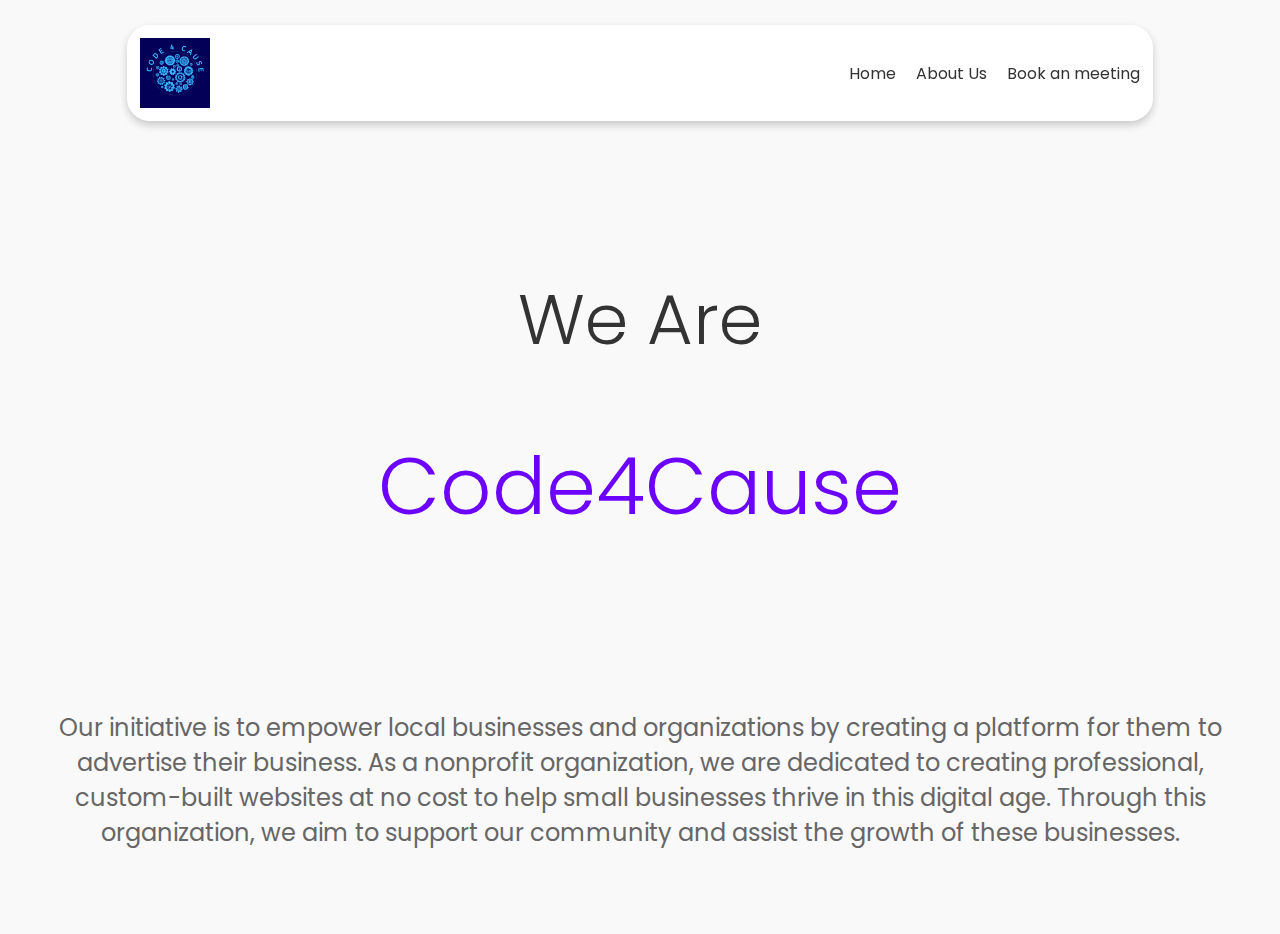
==== index.html @ 26cadeb3 "Add files via upload" ====
<!DOCTYPE html>
<html lang="en">
<head>
    <meta charset="UTF-8">
    <meta name="viewport" content="width=device-width, initial-scale=1.0">
    <title>Code4Cause</title>
    <link rel="stylesheet" href="styles.css">
    <link href="https://fonts.googleapis.com/css2?family=Roboto:wght@300;400;700&display=swap" rel="stylesheet">
    <link rel="preconnect" href="https://fonts.googleapis.com">
    <link rel="preconnect" href="https://fonts.gstatic.com" crossorigin>
    <link href="https://fonts.googleapis.com/css2?family=Poppins:ital,wght@0,100;0,200;0,300;0,400;0,500;0,600;0,700;0,800;0,900;1,100;1,200;1,300;1,400;1,500;1,600;1,700;1,800;1,900&display=swap" rel="stylesheet">
</head>
<body>
    <header class="header1">
        <img src="CODE4Cause.png" alt="" width="70" height="70">
        <nav>
            <ul>
                <li><a href="">Home</a></li>
                <li><a href="">About Us</a></li>
                <li><a href="">Book an meeting</a></li>  
            </ul>
        </nav>
    </header>
    <main>
        <div class="hero">
            <div class="padding-1"></div>
            <h1>We Are</h1>
            <h1 class="codecause">Code4Cause</h1>
            <div class="padding-2"></div>
            <p> Our initiative is to empower local businesses and organizations by creating a platform for them to advertise their business. As a nonprofit organization, we are dedicated to creating professional, custom-built websites at no cost to help small businesses thrive in this digital age. Through this organization, we aim to support our community and assist the growth of these businesses.
            </p>
        </div>
    </main>
</body>
</html>
---- styles.css ----
body {
    font-family: 'poppins';
    margin: 0;
    padding: 0;
    background-color: #f9f9f9;
}

header {
    display: flex;
    justify-content: space-between;
    align-items: center;
    padding: 20px 40px;
    background-color: #fff;
    box-shadow: 0 2px 4px rgba(0, 0, 0, 0.1);

}

nav ul {
    list-style: none;
    margin: 0;
    padding: 0;
    display: flex;
    gap: 20px;
}

nav ul li {
    display: inline;
}

nav ul li a {
    text-decoration: none;
    color: #333;
    font-weight: 400;
    transition: color 0.3s;
}

nav ul li a:hover {
    color: #007BFF;
}

main {
    padding: 60px 40px;
    text-align: center;
}

main h1 {
    font-size: 70px;
    font-weight: 300;
    margin-bottom: 20px;
    color: #333;
}

main p {
    font-size: 24px;
    font-weight: 400;
    color: #666;
}

.padding-2 {
    padding: 60px;
  }

.padding-1 {
    padding: 80px;
  }

.header1 {
    background-color: rgba(255, 255, 255, 0.904); 
    color: white; 
    padding: 13px; 
    box-shadow: 0 4px 8px rgba(0, 0, 0, 0.2); 
    text-align: center; 
    position: fixed; 
    top: 25px;
    left: 50%;
    width: 1000px;
    transform: translateX(-50%);    
    z-index: 1000; 
    border-top-left-radius: 23px;
    border-top-right-radius: 23px;
    border-bottom-left-radius: 23px;
    border-bottom-right-radius: 23px;
}

.codecause {
    color: rgba(106, 0, 255, 0.99);
    font-size: 80px;
}
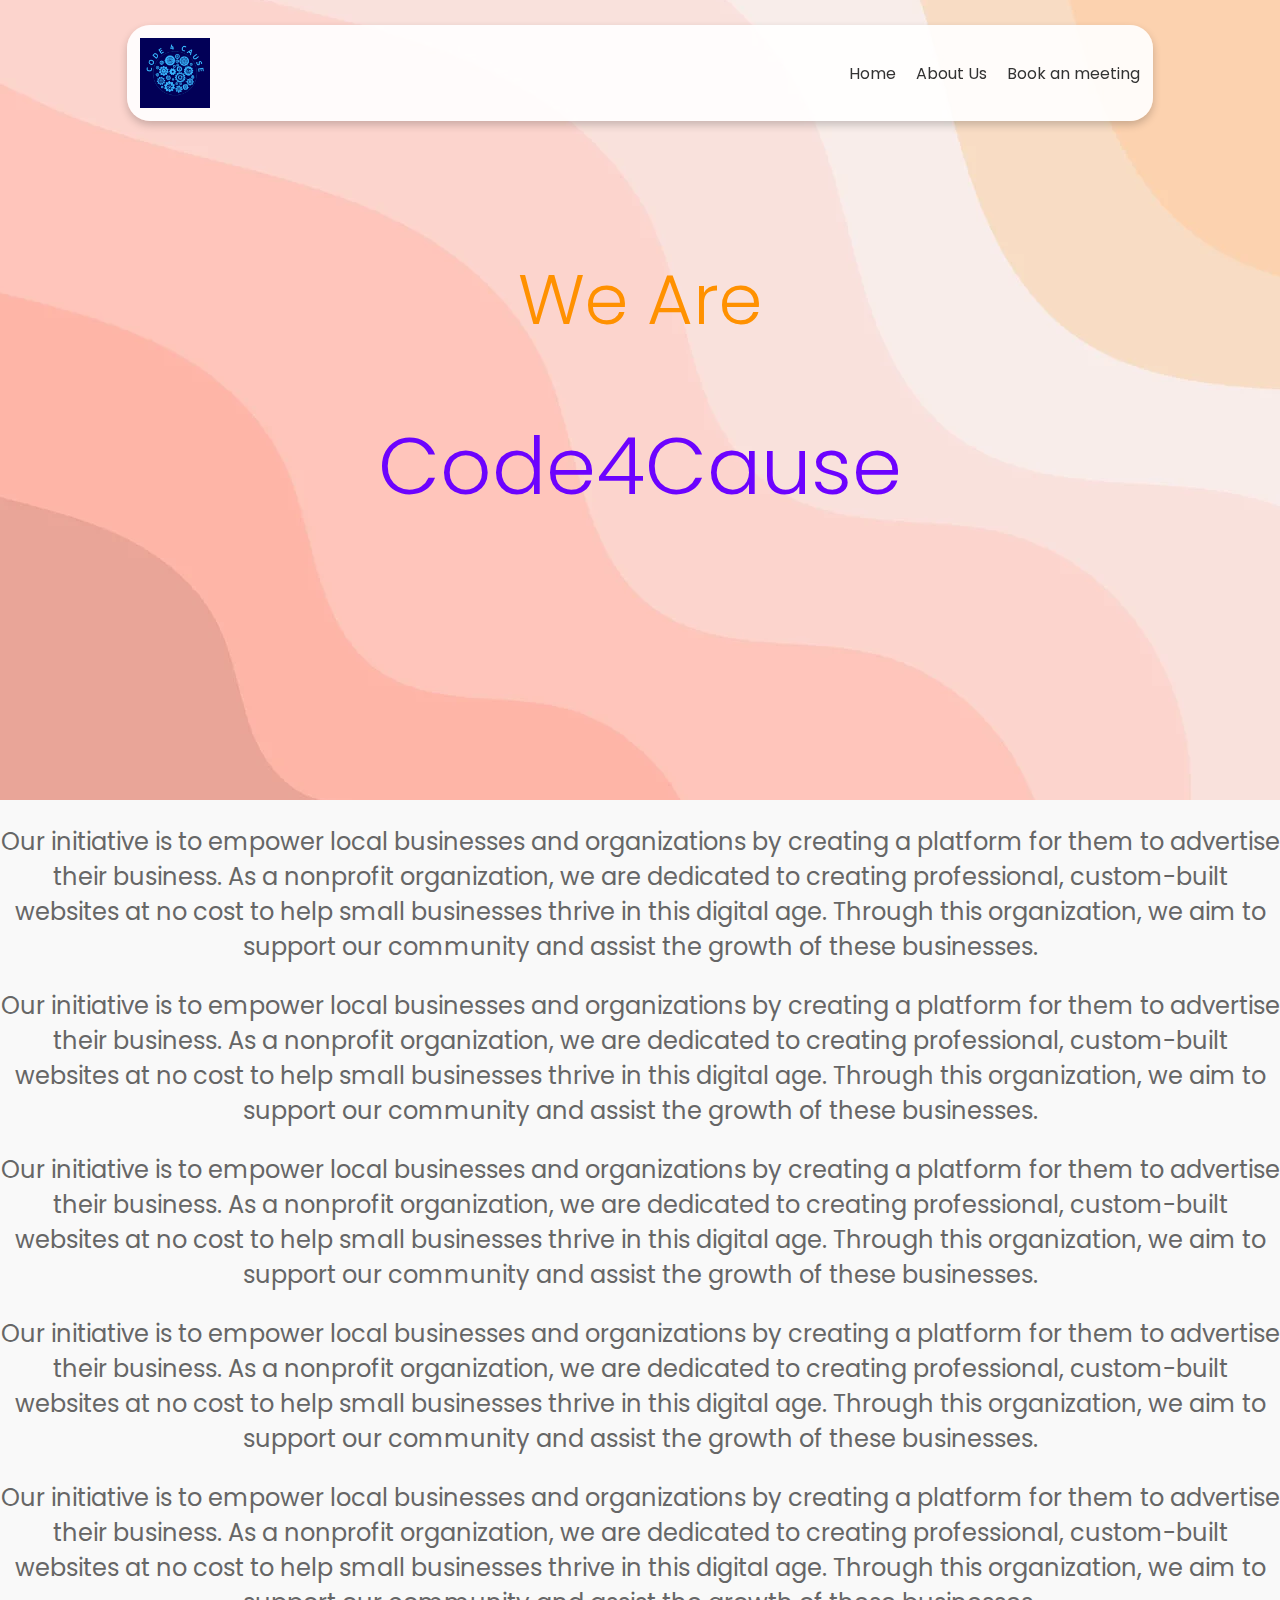
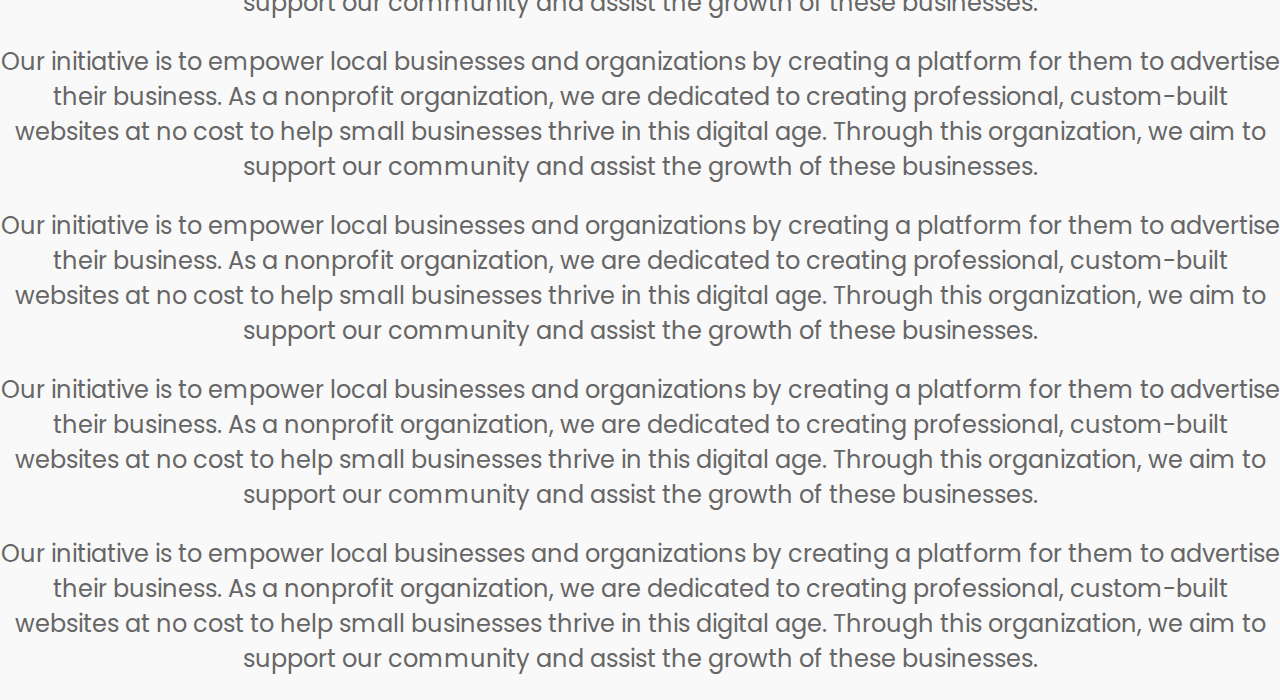
==== commit 09f23dc4: "Add files via upload" ====
--- a/index.html
+++ b/index.html
@@ -23,11 +23,21 @@
     </header>
     <main>
         <div class="hero">
-            <div class="padding-1"></div>
-            <h1>We Are</h1>
-            <h1 class="codecause">Code4Cause</h1>
-            <div class="padding-2"></div>
+            <div class="background-section">
+                <div class="padding-1"></div>
+                <h1>We Are</h1>
+                <h1 class="codecause">Code4Cause</h1>
+                <div class="padding-2"></div>
+            </div>
             <p> Our initiative is to empower local businesses and organizations by creating a platform for them to advertise their business. As a nonprofit organization, we are dedicated to creating professional, custom-built websites at no cost to help small businesses thrive in this digital age. Through this organization, we aim to support our community and assist the growth of these businesses.
+                <p> Our initiative is to empower local businesses and organizations by creating a platform for them to advertise their business. As a nonprofit organization, we are dedicated to creating professional, custom-built websites at no cost to help small businesses thrive in this digital age. Through this organization, we aim to support our community and assist the growth of these businesses.
+                    <p> Our initiative is to empower local businesses and organizations by creating a platform for them to advertise their business. As a nonprofit organization, we are dedicated to creating professional, custom-built websites at no cost to help small businesses thrive in this digital age. Through this organization, we aim to support our community and assist the growth of these businesses.
+                        <p> Our initiative is to empower local businesses and organizations by creating a platform for them to advertise their business. As a nonprofit organization, we are dedicated to creating professional, custom-built websites at no cost to help small businesses thrive in this digital age. Through this organization, we aim to support our community and assist the growth of these businesses.
+                            <p> Our initiative is to empower local businesses and organizations by creating a platform for them to advertise their business. As a nonprofit organization, we are dedicated to creating professional, custom-built websites at no cost to help small businesses thrive in this digital age. Through this organization, we aim to support our community and assist the growth of these businesses.
+                                <p> Our initiative is to empower local businesses and organizations by creating a platform for them to advertise their business. As a nonprofit organization, we are dedicated to creating professional, custom-built websites at no cost to help small businesses thrive in this digital age. Through this organization, we aim to support our community and assist the growth of these businesses.
+                                    <p> Our initiative is to empower local businesses and organizations by creating a platform for them to advertise their business. As a nonprofit organization, we are dedicated to creating professional, custom-built websites at no cost to help small businesses thrive in this digital age. Through this organization, we aim to support our community and assist the growth of these businesses.
+                                        <p> Our initiative is to empower local businesses and organizations by creating a platform for them to advertise their business. As a nonprofit organization, we are dedicated to creating professional, custom-built websites at no cost to help small businesses thrive in this digital age. Through this organization, we aim to support our community and assist the growth of these businesses.
+                                            <p> Our initiative is to empower local businesses and organizations by creating a platform for them to advertise their business. As a nonprofit organization, we are dedicated to creating professional, custom-built websites at no cost to help small businesses thrive in this digital age. Through this organization, we aim to support our community and assist the growth of these businesses.
             </p>
         </div>
     </main>
--- a/styles.css
+++ b/styles.css
@@ -39,7 +39,6 @@
 }
 
 main {
-    padding: 60px 40px;
     text-align: center;
 }
 
@@ -47,7 +46,7 @@
     font-size: 70px;
     font-weight: 300;
     margin-bottom: 20px;
-    color: #333;
+    color:rgb(255, 145, 0);
 }
 
 main p {
@@ -61,7 +60,7 @@
   }
 
 .padding-1 {
-    padding: 80px;
+    padding: 100px;
   }
 
 .header1 {
@@ -85,4 +84,15 @@
 .codecause {
     color: rgba(106, 0, 255, 0.99);
     font-size: 80px;
-}+}
+
+.background-section {
+    background-image: url('1600w-drvq3zaYl2E.png');
+    background-position: center;
+    height: 800px; /* Adjust height as needed */
+    position: relative;
+    z-index: 1; /* Ensure this is above other content */
+    top: 0px;
+    left: 0px;
+    right: 0px;
+}
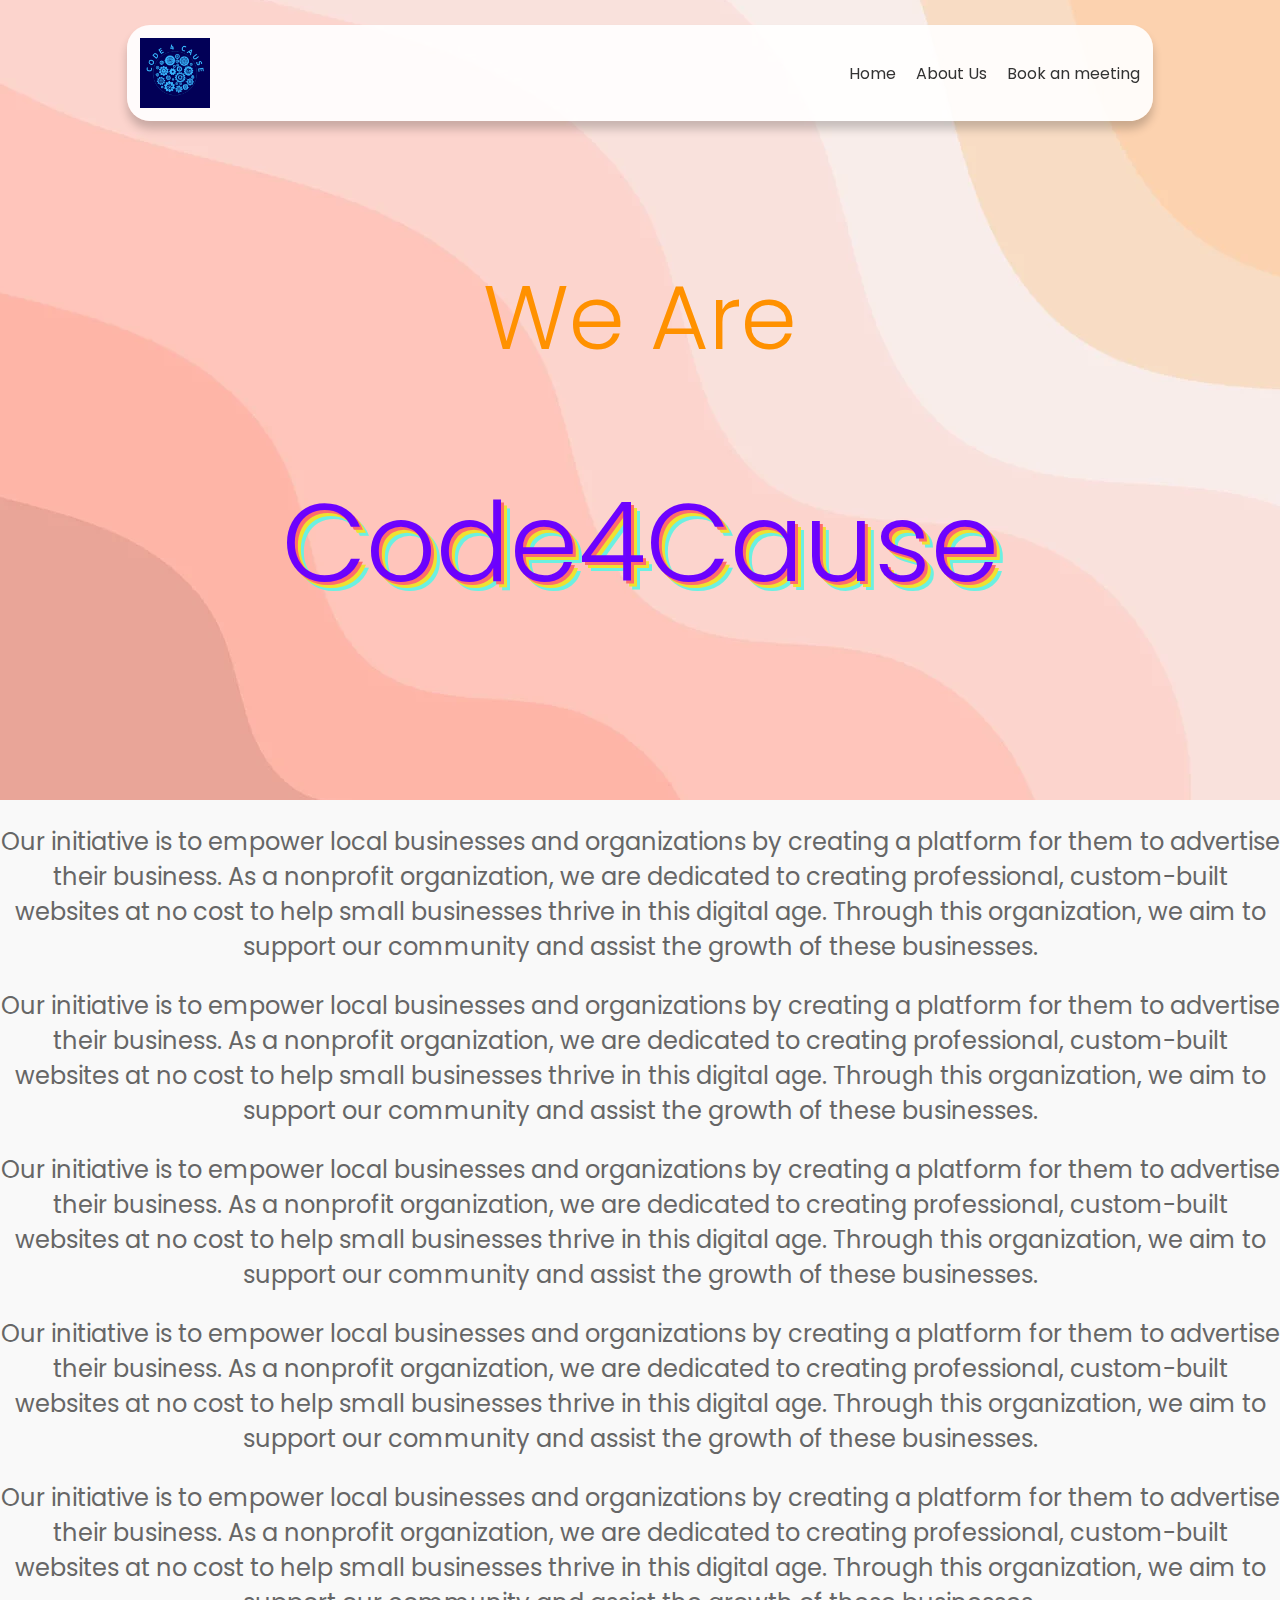
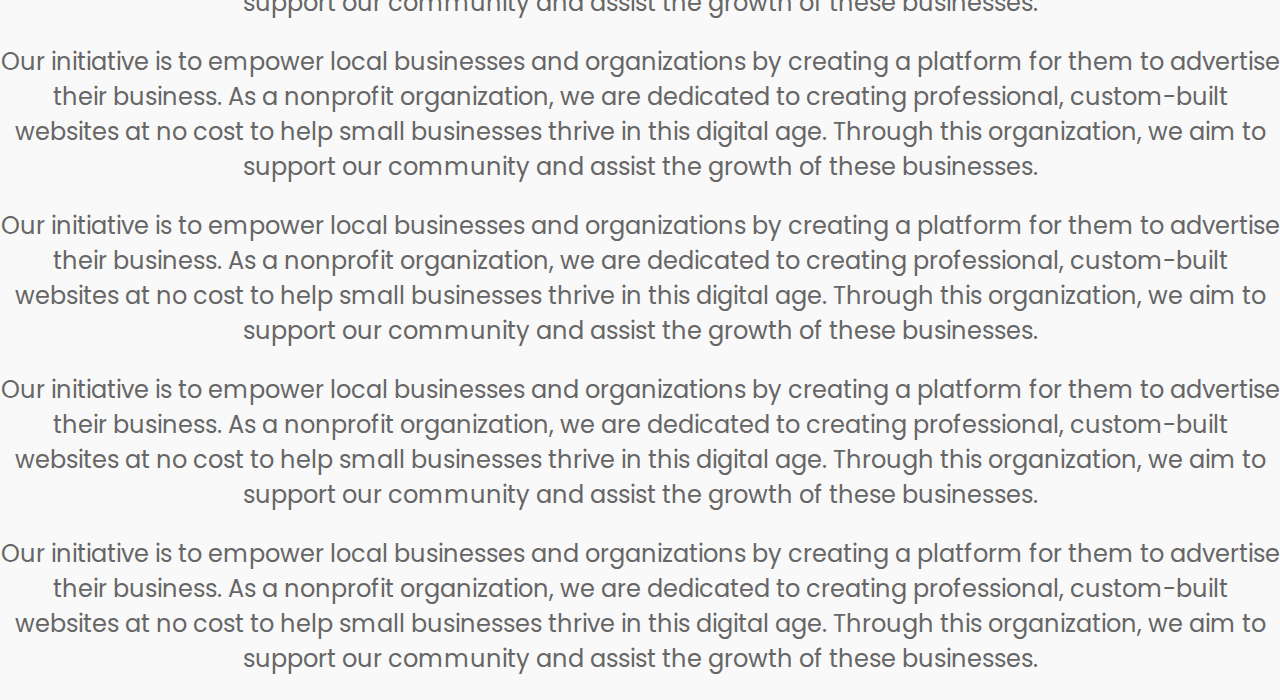
==== commit 4b8b4d5f: "Add files via upload" ====
--- a/index.html
+++ b/index.html
@@ -25,10 +25,11 @@
         <div class="hero">
             <div class="background-section">
                 <div class="padding-1"></div>
-                <h1>We Are</h1>
-                <h1 class="codecause">Code4Cause</h1>
+                    <h1>We Are</h1>
+                    <h1 class="codecause">Code4Cause</h1>
                 <div class="padding-2"></div>
             </div>
+            <div class="textbg">
             <p> Our initiative is to empower local businesses and organizations by creating a platform for them to advertise their business. As a nonprofit organization, we are dedicated to creating professional, custom-built websites at no cost to help small businesses thrive in this digital age. Through this organization, we aim to support our community and assist the growth of these businesses.
                 <p> Our initiative is to empower local businesses and organizations by creating a platform for them to advertise their business. As a nonprofit organization, we are dedicated to creating professional, custom-built websites at no cost to help small businesses thrive in this digital age. Through this organization, we aim to support our community and assist the growth of these businesses.
                     <p> Our initiative is to empower local businesses and organizations by creating a platform for them to advertise their business. As a nonprofit organization, we are dedicated to creating professional, custom-built websites at no cost to help small businesses thrive in this digital age. Through this organization, we aim to support our community and assist the growth of these businesses.
@@ -39,6 +40,7 @@
                                         <p> Our initiative is to empower local businesses and organizations by creating a platform for them to advertise their business. As a nonprofit organization, we are dedicated to creating professional, custom-built websites at no cost to help small businesses thrive in this digital age. Through this organization, we aim to support our community and assist the growth of these businesses.
                                             <p> Our initiative is to empower local businesses and organizations by creating a platform for them to advertise their business. As a nonprofit organization, we are dedicated to creating professional, custom-built websites at no cost to help small businesses thrive in this digital age. Through this organization, we aim to support our community and assist the growth of these businesses.
             </p>
+            </div>
         </div>
     </main>
 </body>
--- a/styles.css
+++ b/styles.css
@@ -43,7 +43,7 @@
 }
 
 main h1 {
-    font-size: 70px;
+    font-size: 90px;
     font-weight: 300;
     margin-bottom: 20px;
     color:rgb(255, 145, 0);
@@ -57,17 +57,17 @@
 
 .padding-2 {
     padding: 60px;
-  }
+}
 
 .padding-1 {
-    padding: 100px;
-  }
+    padding: 95px;
+}
 
 .header1 {
     background-color: rgba(255, 255, 255, 0.904); 
     color: white; 
     padding: 13px; 
-    box-shadow: 0 4px 8px rgba(0, 0, 0, 0.2); 
+    box-shadow: 0 8px 10px rgba(0, 0, 0, 0.2); 
     text-align: center; 
     position: fixed; 
     top: 25px;
@@ -83,7 +83,9 @@
 
 .codecause {
     color: rgba(106, 0, 255, 0.99);
-    font-size: 80px;
+    font-size: 110px;
+    text-shadow: 3px 3px #ff6b6b, 6px 6px #f0e130, 9px 9px #6bf0e1;
+
 }
 
 .background-section {
@@ -91,8 +93,12 @@
     background-position: center;
     height: 800px; /* Adjust height as needed */
     position: relative;
-    z-index: 1; /* Ensure this is above other content */
+    z-index: 0; /* Ensure this is above other content */
     top: 0px;
     left: 0px;
     right: 0px;
 }
+
+.textbg {
+    z-index: 1;
+}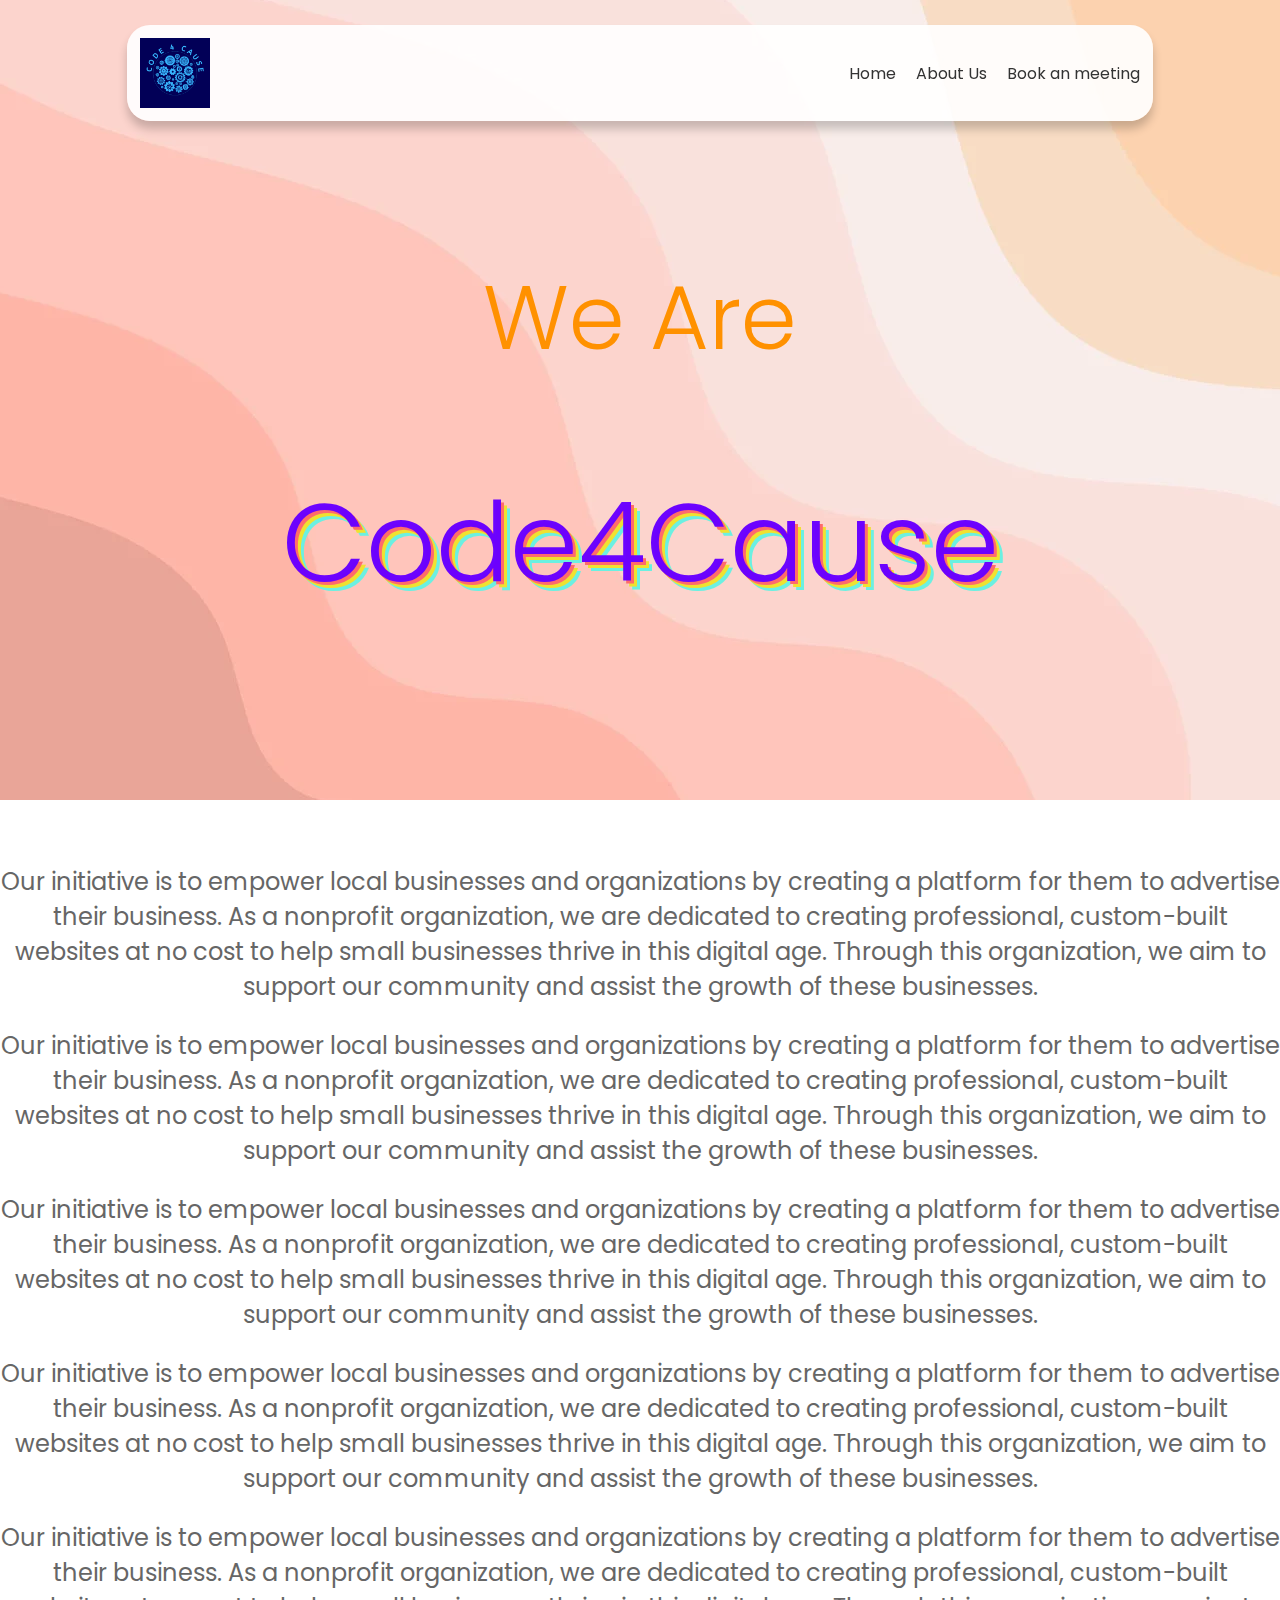
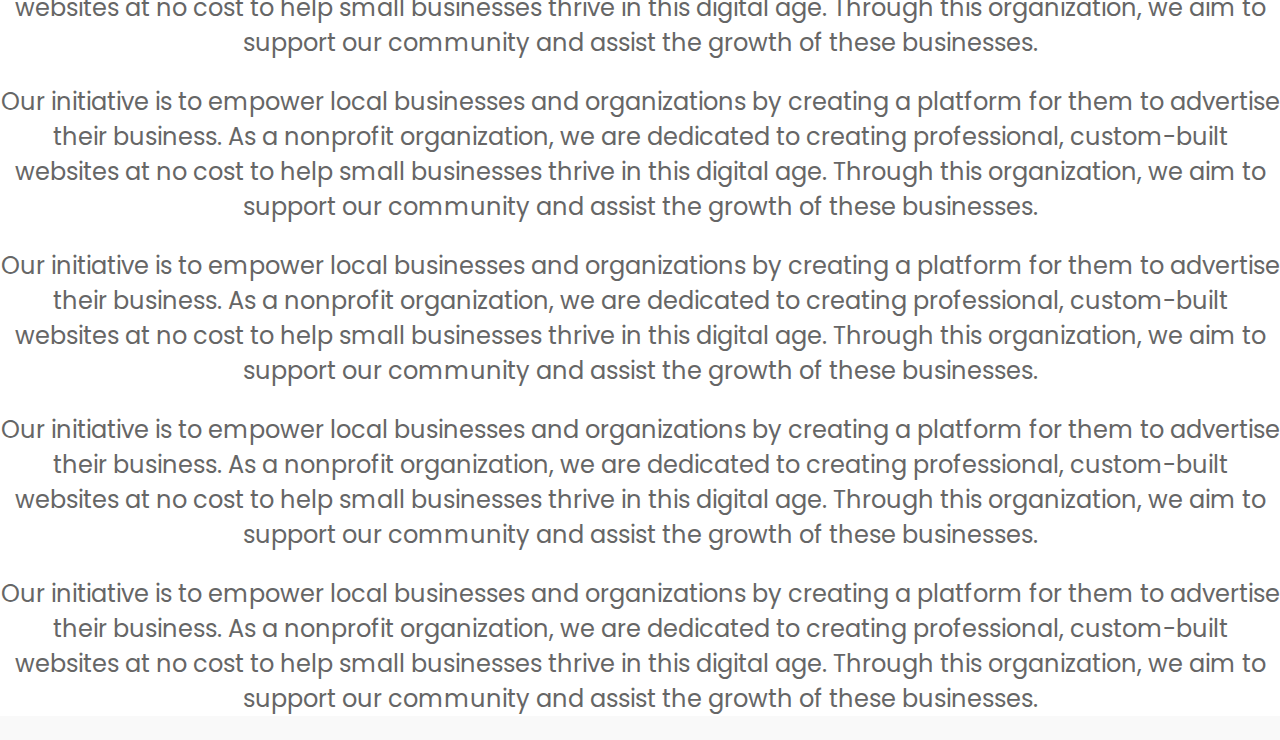
==== commit 194a684d: "Add files via upload" ====
--- a/index.html
+++ b/index.html
@@ -24,12 +24,16 @@
     <main>
         <div class="hero">
             <div class="background-section">
+                <div class="positionrelative">
                 <div class="padding-1"></div>
                     <h1>We Are</h1>
                     <h1 class="codecause">Code4Cause</h1>
                 <div class="padding-2"></div>
+                </div class="positionrelative">
             </div>
-            <div class="textbg">
+            <div class="padding-3"></div>
+            <div class="everythingelse">          
+            <div class="padding-4"></div>  
             <p> Our initiative is to empower local businesses and organizations by creating a platform for them to advertise their business. As a nonprofit organization, we are dedicated to creating professional, custom-built websites at no cost to help small businesses thrive in this digital age. Through this organization, we aim to support our community and assist the growth of these businesses.
                 <p> Our initiative is to empower local businesses and organizations by creating a platform for them to advertise their business. As a nonprofit organization, we are dedicated to creating professional, custom-built websites at no cost to help small businesses thrive in this digital age. Through this organization, we aim to support our community and assist the growth of these businesses.
                     <p> Our initiative is to empower local businesses and organizations by creating a platform for them to advertise their business. As a nonprofit organization, we are dedicated to creating professional, custom-built websites at no cost to help small businesses thrive in this digital age. Through this organization, we aim to support our community and assist the growth of these businesses.
@@ -40,7 +44,7 @@
                                         <p> Our initiative is to empower local businesses and organizations by creating a platform for them to advertise their business. As a nonprofit organization, we are dedicated to creating professional, custom-built websites at no cost to help small businesses thrive in this digital age. Through this organization, we aim to support our community and assist the growth of these businesses.
                                             <p> Our initiative is to empower local businesses and organizations by creating a platform for them to advertise their business. As a nonprofit organization, we are dedicated to creating professional, custom-built websites at no cost to help small businesses thrive in this digital age. Through this organization, we aim to support our community and assist the growth of these businesses.
             </p>
-            </div>
+            </div class="everythingelse">
         </div>
     </main>
 </body>
--- a/styles.css
+++ b/styles.css
@@ -63,6 +63,13 @@
     padding: 95px;
 }
 
+.padding-3 {
+    padding: 400px;
+}
+
+.padding-4 {
+    padding: 20px;
+}
 .header1 {
     background-color: rgba(255, 255, 255, 0.904); 
     color: white; 
@@ -92,13 +99,20 @@
     background-image: url('1600w-drvq3zaYl2E.png');
     background-position: center;
     height: 800px; /* Adjust height as needed */
-    position: relative;
+    position: fixed;
     z-index: 0; /* Ensure this is above other content */
     top: 0px;
     left: 0px;
     right: 0px;
 }
 
-.textbg {
-    z-index: 1;
+.everythingelse {
+    z-index: 2;
+    position: relative;
+    width: 100%;
+    background-color: white;
+}
+
+.positionrelative {
+    position: relative !important;
 }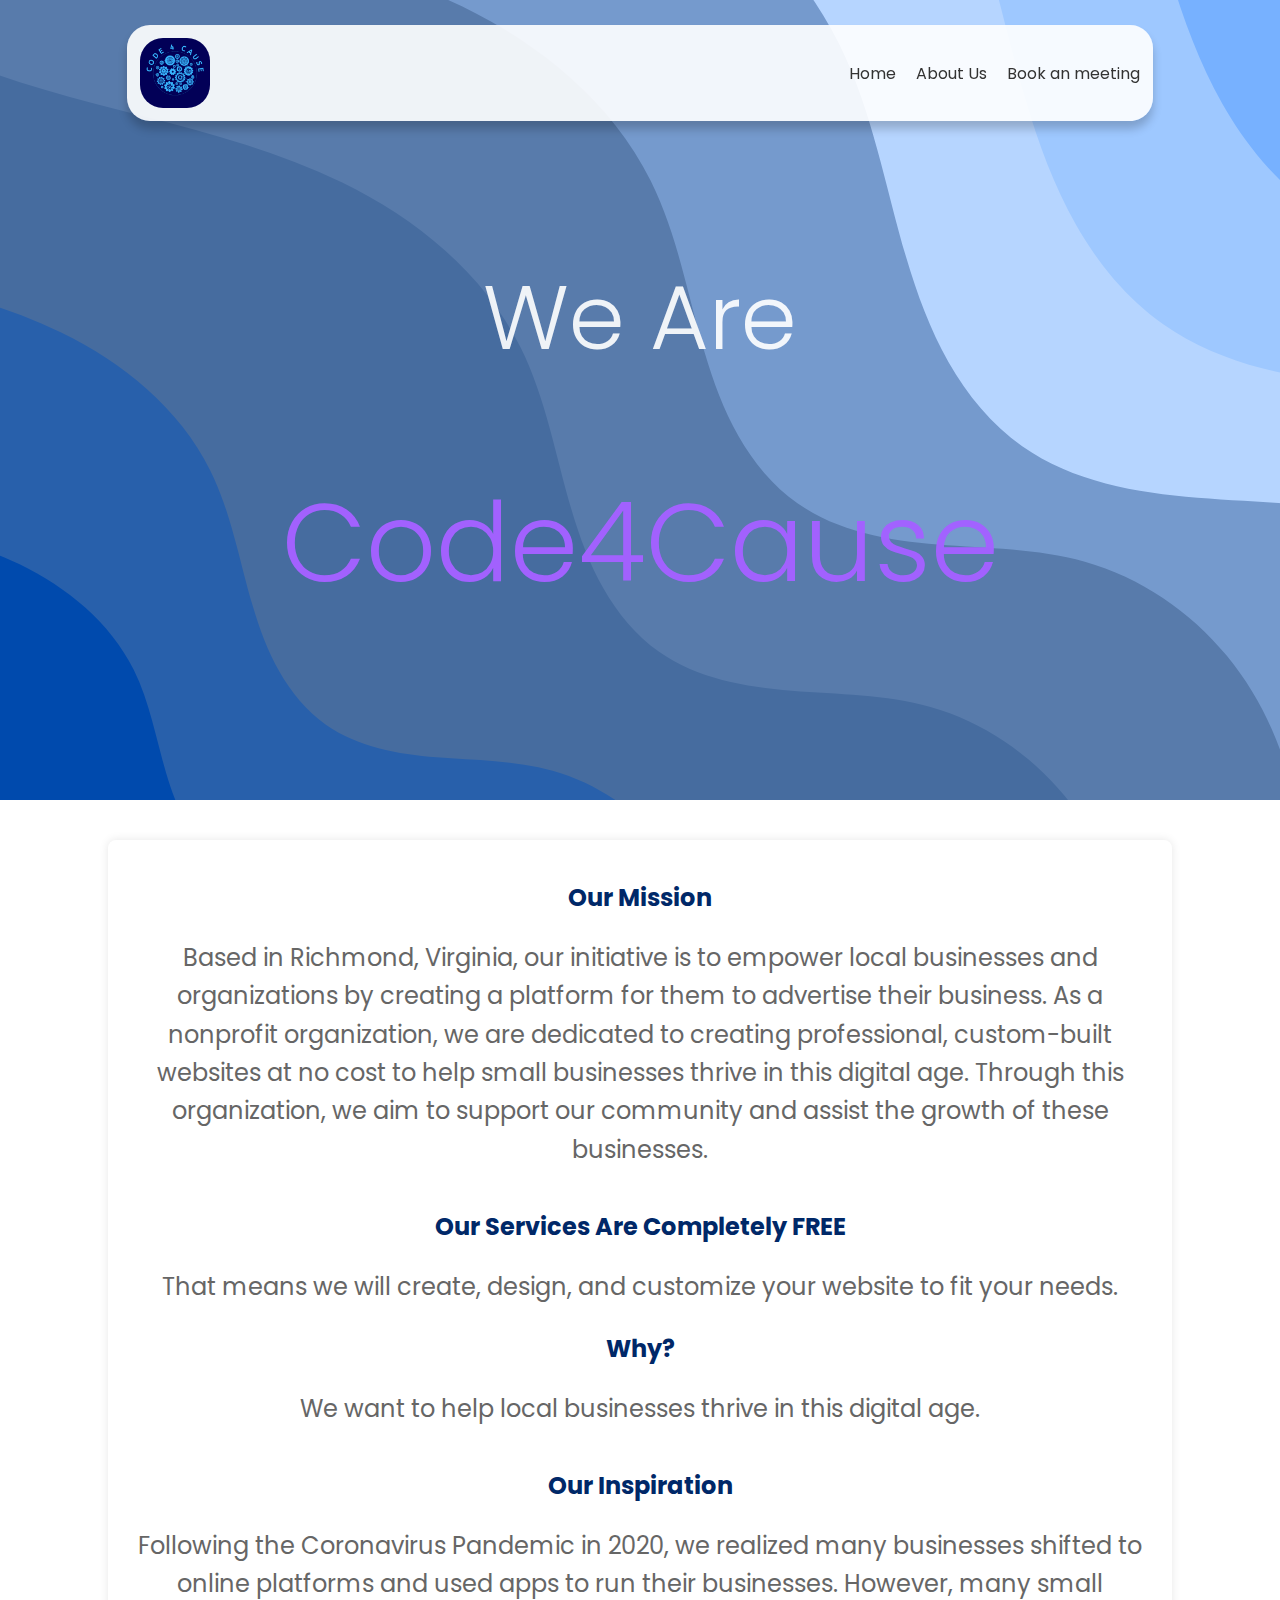
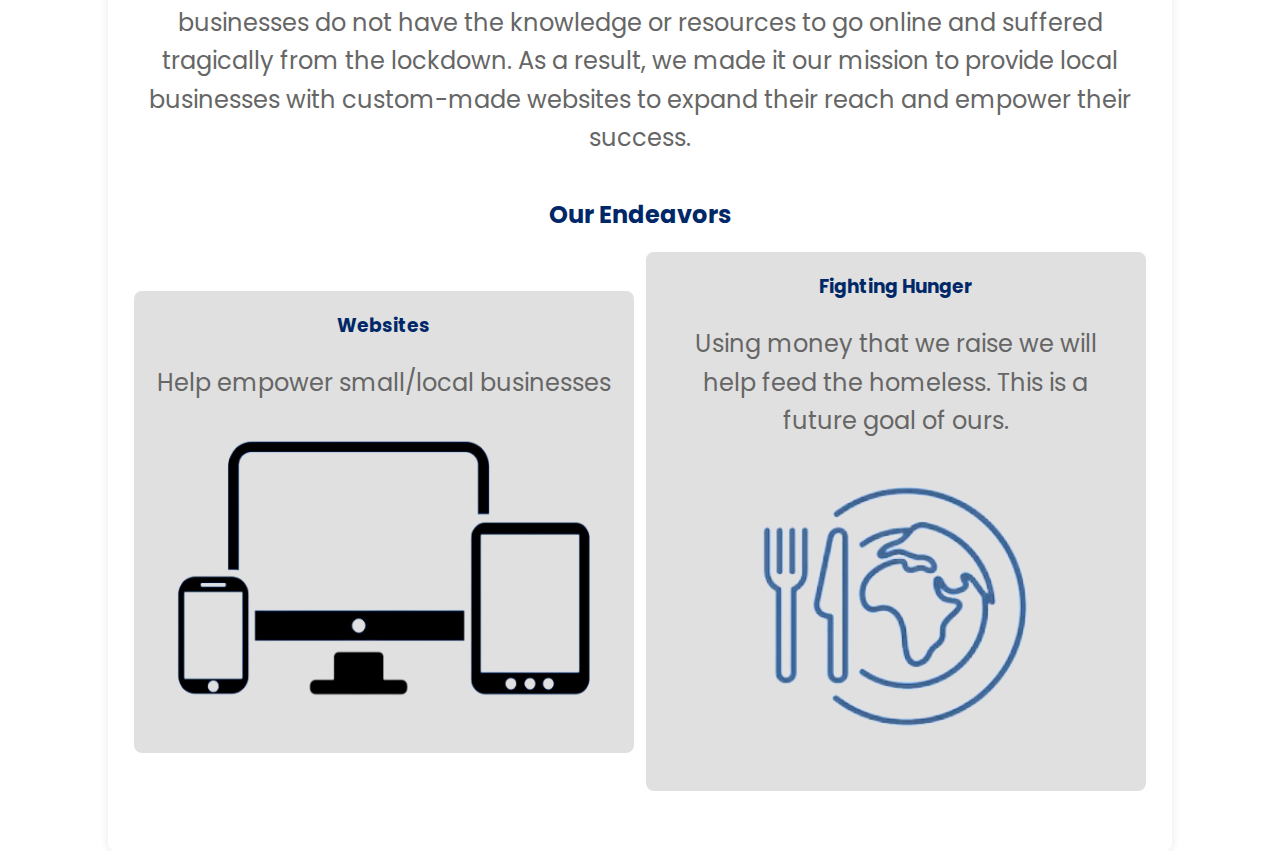
==== commit 2d9eb0a7: "Add files via upload" ====
--- a/index.html
+++ b/index.html
@@ -12,7 +12,7 @@
 </head>
 <body>
     <header class="header1">
-        <img src="CODE4Cause.png" alt="" width="70" height="70">
+        <img class="logo" src="CODE4Cause.png" alt="" width="70" height="70">
         <nav>
             <ul>
                 <li><a href="">Home</a></li>
@@ -24,26 +24,48 @@
     <main>
         <div class="hero">
             <div class="background-section">
-                <div class="positionrelative">
                 <div class="padding-1"></div>
                     <h1>We Are</h1>
                     <h1 class="codecause">Code4Cause</h1>
                 <div class="padding-2"></div>
-                </div class="positionrelative">
             </div>
             <div class="padding-3"></div>
             <div class="everythingelse">          
             <div class="padding-4"></div>  
-            <p> Our initiative is to empower local businesses and organizations by creating a platform for them to advertise their business. As a nonprofit organization, we are dedicated to creating professional, custom-built websites at no cost to help small businesses thrive in this digital age. Through this organization, we aim to support our community and assist the growth of these businesses.
-                <p> Our initiative is to empower local businesses and organizations by creating a platform for them to advertise their business. As a nonprofit organization, we are dedicated to creating professional, custom-built websites at no cost to help small businesses thrive in this digital age. Through this organization, we aim to support our community and assist the growth of these businesses.
-                    <p> Our initiative is to empower local businesses and organizations by creating a platform for them to advertise their business. As a nonprofit organization, we are dedicated to creating professional, custom-built websites at no cost to help small businesses thrive in this digital age. Through this organization, we aim to support our community and assist the growth of these businesses.
-                        <p> Our initiative is to empower local businesses and organizations by creating a platform for them to advertise their business. As a nonprofit organization, we are dedicated to creating professional, custom-built websites at no cost to help small businesses thrive in this digital age. Through this organization, we aim to support our community and assist the growth of these businesses.
-                            <p> Our initiative is to empower local businesses and organizations by creating a platform for them to advertise their business. As a nonprofit organization, we are dedicated to creating professional, custom-built websites at no cost to help small businesses thrive in this digital age. Through this organization, we aim to support our community and assist the growth of these businesses.
-                                <p> Our initiative is to empower local businesses and organizations by creating a platform for them to advertise their business. As a nonprofit organization, we are dedicated to creating professional, custom-built websites at no cost to help small businesses thrive in this digital age. Through this organization, we aim to support our community and assist the growth of these businesses.
-                                    <p> Our initiative is to empower local businesses and organizations by creating a platform for them to advertise their business. As a nonprofit organization, we are dedicated to creating professional, custom-built websites at no cost to help small businesses thrive in this digital age. Through this organization, we aim to support our community and assist the growth of these businesses.
-                                        <p> Our initiative is to empower local businesses and organizations by creating a platform for them to advertise their business. As a nonprofit organization, we are dedicated to creating professional, custom-built websites at no cost to help small businesses thrive in this digital age. Through this organization, we aim to support our community and assist the growth of these businesses.
-                                            <p> Our initiative is to empower local businesses and organizations by creating a platform for them to advertise their business. As a nonprofit organization, we are dedicated to creating professional, custom-built websites at no cost to help small businesses thrive in this digital age. Through this organization, we aim to support our community and assist the growth of these businesses.
-            </p>
+                <div class="container">
+                        <section class="mission">
+                            <h2>Our Mission</h1>
+                            <p>Based in Richmond, Virginia, our initiative is to empower local businesses and organizations by creating a platform for them to advertise their business. As a nonprofit organization, we are dedicated to creating professional, custom-built websites at no cost to help small businesses thrive in this digital age. Through this organization, we aim to support our community and assist the growth of these businesses.</p>
+                        </section>
+
+                        <section class="services">
+                            <h2>Our Services Are Completely FREE</h2>
+                            <p>That means we will create, design, and customize your website to fit your needs.</p>
+                            <h2>Why?</h2>
+                            <p>We want to help local businesses thrive in this digital age.</p>
+                        </section>
+
+                        <section class="inspiration">
+                            <h2>Our Inspiration</h2>
+                            <p>Following the Coronavirus Pandemic in 2020, we realized many businesses shifted to online platforms and used apps to run their businesses. However, many small businesses do not have the knowledge or resources to go online and suffered tragically from the lockdown. As a result, we made it our mission to provide local businesses with custom-made websites to expand their reach and empower their success.</p>
+                        </section>
+
+                        <section class="endeavors">
+                            <h2>Our Endeavors</h2>
+                            <div class="endeavors-container">
+                                <div class="endeavor">
+                                    <h3>Websites</h3>
+                                    <p>Help empower small/local businesses</p>
+                                    <img src="image-removebg-preview (2).png" alt="" width="450" height="300">
+                                </div>
+                                <div class="endeavor">
+                                    <h3>Fighting Hunger</h3>
+                                    <p>Using money that we raise we will help feed the homeless. This is a future goal of ours. </p>
+                                    <img src="image-removebg-preview.png" alt="" width="360" height="300">
+                                </div>
+                            </div>
+                        </section>
+                    </div>
             </div class="everythingelse">
         </div>
     </main>
--- a/styles.css
+++ b/styles.css
@@ -1,8 +1,10 @@
 body {
-    font-family: 'poppins';
+    text-align: center;
+    font-family: 'Poppins';
     margin: 0;
     padding: 0;
     background-color: #f9f9f9;
+    color: #333;
 }
 
 header {
@@ -15,6 +17,11 @@
 
 }
 
+.title {
+    font-size: 24px;
+    font-weight: bold;
+    color: #333;
+}
 nav ul {
     list-style: none;
     margin: 0;
@@ -46,13 +53,14 @@
     font-size: 90px;
     font-weight: 300;
     margin-bottom: 20px;
-    color:rgb(255, 145, 0);
+    color: rgba(255, 255, 255, 0.904);
 }
 
 main p {
     font-size: 24px;
     font-weight: 400;
     color: #666;
+    text-align: center;
 }
 
 .padding-2 {
@@ -70,6 +78,7 @@
 .padding-4 {
     padding: 20px;
 }
+
 .header1 {
     background-color: rgba(255, 255, 255, 0.904); 
     color: white; 
@@ -89,18 +98,18 @@
 }
 
 .codecause {
-    color: rgba(106, 0, 255, 0.99);
+    color: rgb(163, 97, 255, 0.99);
     font-size: 110px;
-    text-shadow: 3px 3px #ff6b6b, 6px 6px #f0e130, 9px 9px #6bf0e1;
-
 }
 
 .background-section {
-    background-image: url('1600w-drvq3zaYl2E.png');
+    background-image: url('Blush Wave Desktop Wallpaper.png');
     background-position: center;
-    height: 800px; /* Adjust height as needed */
+    height: 800px;
+    /* Adjust height as needed */
     position: fixed;
-    z-index: 0; /* Ensure this is above other content */
+    z-index: 0;
+    /* Ensure this is above other content */
     top: 0px;
     left: 0px;
     right: 0px;
@@ -115,4 +124,72 @@
 
 .positionrelative {
     position: relative !important;
-}+}
+
+.logo {
+    border-top-left-radius: 23px;
+    border-top-right-radius: 23px;
+    border-bottom-left-radius: 23px;
+    border-bottom-right-radius: 23px;
+}
+
+.container {
+    width: 80%;
+    margin: 0 auto;
+    padding: 20px;
+    background-color: #fff;
+    box-shadow: 0 0 10px rgba(0, 0, 0, 0.1);
+    border-radius: 8px;
+}
+
+h2, h3 {
+    text-align: center;
+    color: #002868;
+}
+
+p {
+    text-align: justify;
+    line-height: 1.6;
+}
+
+.mission, .services, .inspiration, .endeavors {
+    margin-bottom: 40px;
+}
+
+.services h2, .inspiration h2 {
+    text-align: center;
+}
+
+.endeavors-container {
+    display: flex;
+    justify-content: space-around;
+    align-items: center;
+}
+
+.endeavor {
+    background-color: #e0e0e0;
+    padding: 20px;
+    border-radius: 8px;
+    width: 45%;
+    text-align: center;
+}
+
+.endeavor h3 {
+    margin-top: 0;
+}
+
+@media (max-width: 768px) {
+    .container {
+        width: 100%;
+        padding: 10px;
+    }
+
+    .endeavors-container {
+        flex-direction: column;
+    }
+
+    .endeavor {
+        width: 80%;
+        margin-bottom: 20px;
+    }
+}
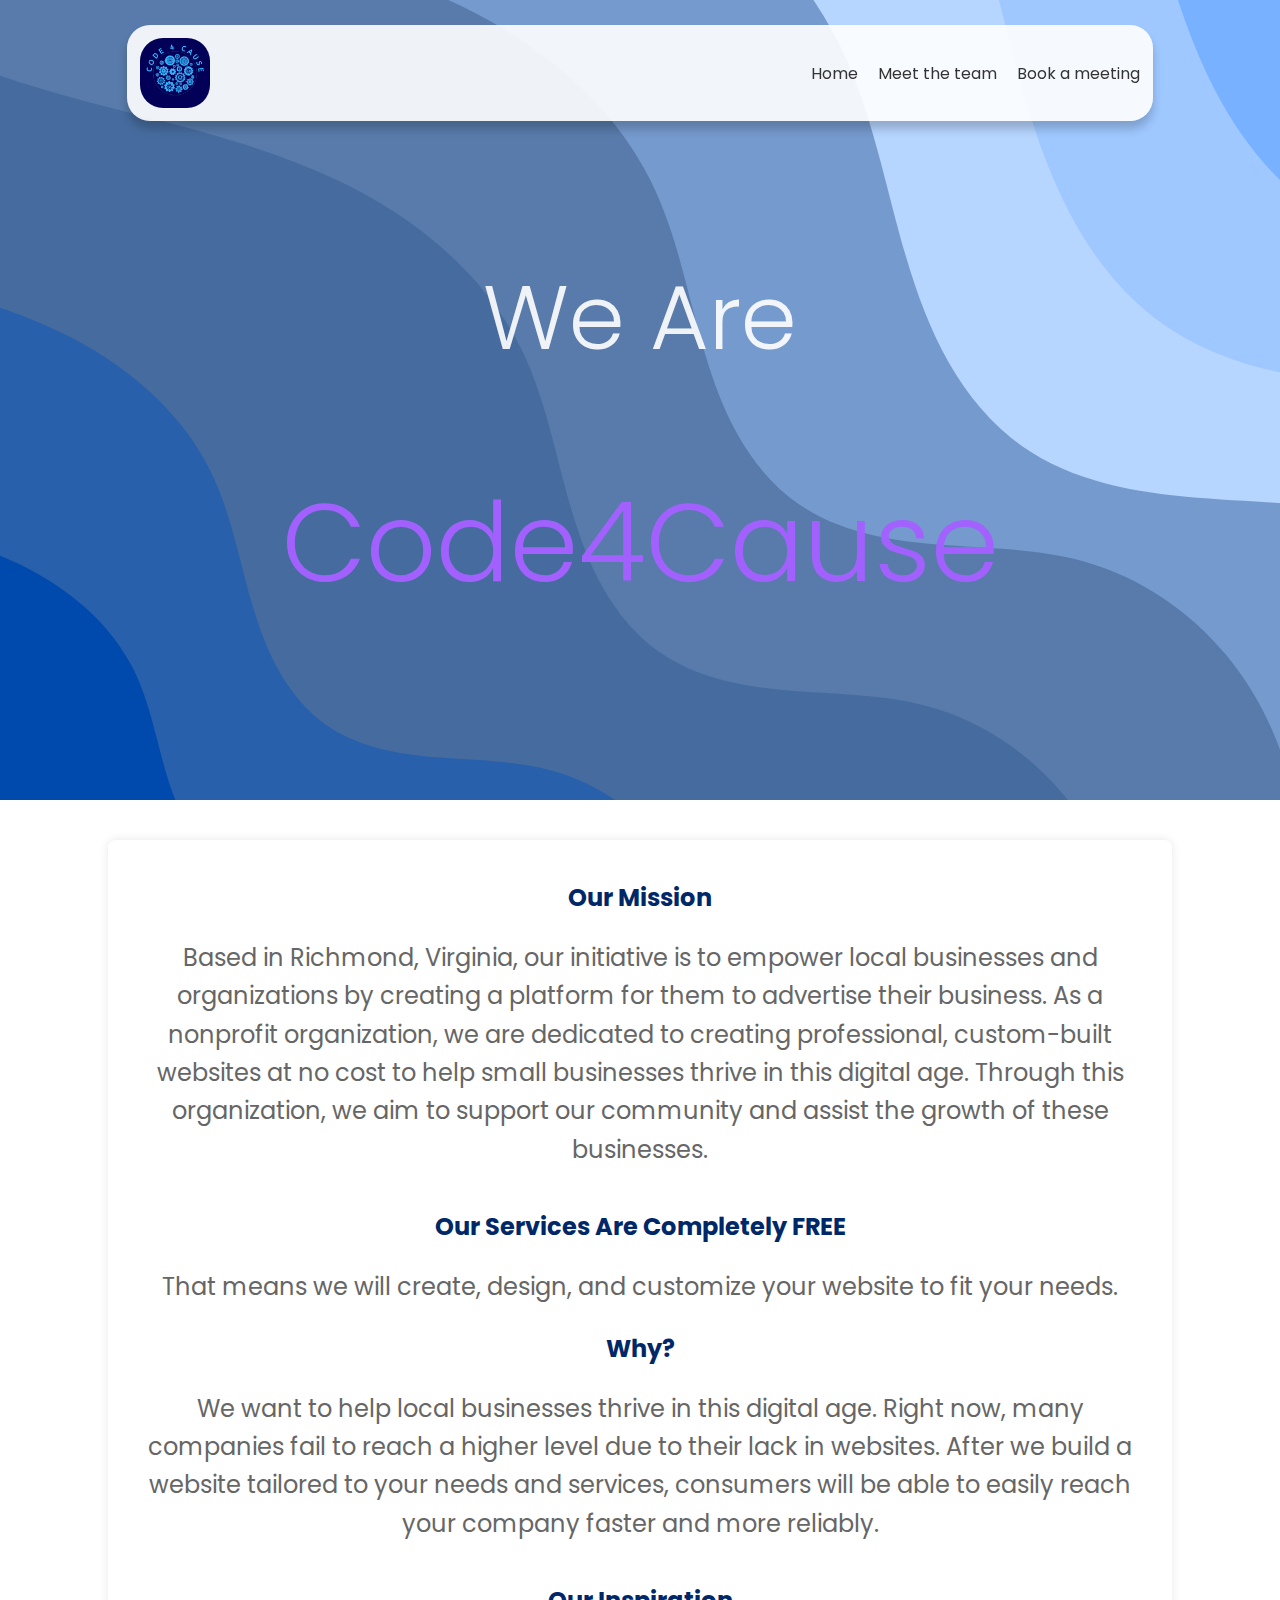
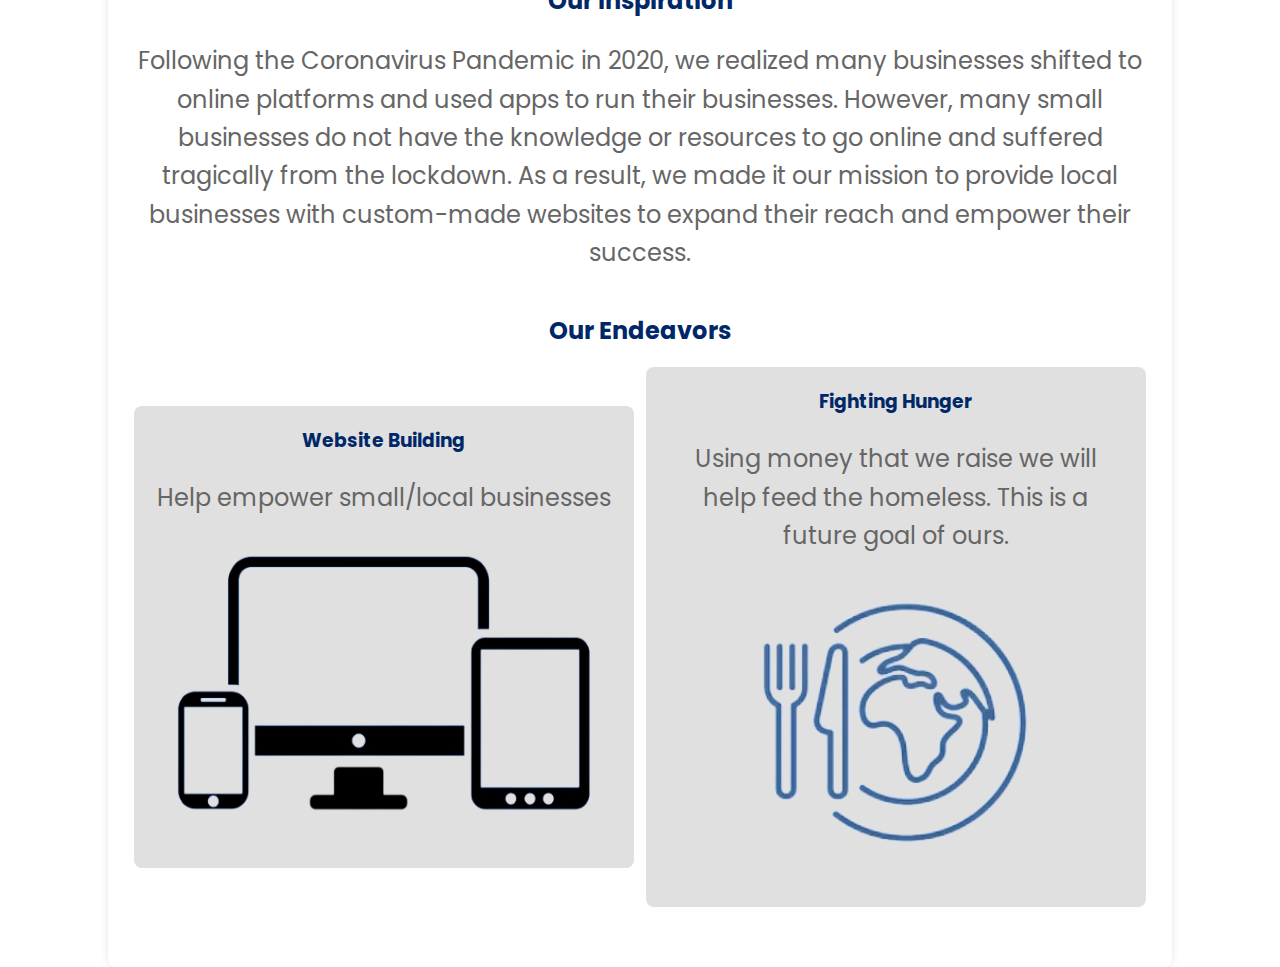
==== commit 46830843: "Add files via upload" ====
--- a/index.html
+++ b/index.html
@@ -8,16 +8,16 @@
     <link href="https://fonts.googleapis.com/css2?family=Roboto:wght@300;400;700&display=swap" rel="stylesheet">
     <link rel="preconnect" href="https://fonts.googleapis.com">
     <link rel="preconnect" href="https://fonts.gstatic.com" crossorigin>
-    <link href="https://fonts.googleapis.com/css2?family=Poppins:ital,wght@0,100;0,200;0,300;0,400;0,500;0,600;0,700;0,800;0,900;1,100;1,200;1,300;1,400;1,500;1,600;1,700;1,800;1,900&display=swap" rel="stylesheet">
+    <link href="https://fonts.googleapis.com/css2?family=Poppins:ital,wght@0,100;0,200;0,300;0,400;0,500;0,600;0,700;0,800;0,900;1,100;1,200;1,300;1,400;1,500;1,600;1,700;1,800&display=swap" rel="stylesheet">
 </head>
 <body>
     <header class="header1">
         <img class="logo" src="CODE4Cause.png" alt="" width="70" height="70">
         <nav>
             <ul>
-                <li><a href="">Home</a></li>
-                <li><a href="">About Us</a></li>
-                <li><a href="">Book an meeting</a></li>  
+                <li><a href="index.html">Home</a></li>
+                <li><a href="/about.html">Meet the team</a></li>
+                <li><a href="/bookings.html">Book a meeting</a></li>  
             </ul>
         </nav>
     </header>
@@ -32,42 +32,44 @@
             <div class="padding-3"></div>
             <div class="everythingelse">          
             <div class="padding-4"></div>  
-                <div class="container">
-                        <section class="mission">
-                            <h2>Our Mission</h1>
-                            <p>Based in Richmond, Virginia, our initiative is to empower local businesses and organizations by creating a platform for them to advertise their business. As a nonprofit organization, we are dedicated to creating professional, custom-built websites at no cost to help small businesses thrive in this digital age. Through this organization, we aim to support our community and assist the growth of these businesses.</p>
-                        </section>
+                <div class="container scroll-fade-in">
+                    <section class="mission scroll-fade-in">
+                        <h2>Our Mission</h2>
+                        <p>Based in Richmond, Virginia, our initiative is to empower local businesses and organizations by creating a platform for them to advertise their business. As a nonprofit organization, we are dedicated to creating professional, custom-built websites at no cost to help small businesses thrive in this digital age. Through this organization, we aim to support our community and assist the growth of these businesses.</p>
+                    </section>
 
-                        <section class="services">
-                            <h2>Our Services Are Completely FREE</h2>
-                            <p>That means we will create, design, and customize your website to fit your needs.</p>
-                            <h2>Why?</h2>
-                            <p>We want to help local businesses thrive in this digital age.</p>
-                        </section>
+                    <section class="services scroll-fade-in">
+                        <h2>Our Services Are Completely <span class="span">FREE</span></h2>
+                        <p>That means we will create, design, and customize your website to fit your needs.</p>
+                        <h2>Why?</h2>
+                        <p>We want to help local businesses thrive in this digital age. Right now, many companies fail to reach a higher level due to their lack in websites. After we build a website tailored to your needs and services, consumers will be able to easily reach your company faster and more reliably. 
+</p>
+                    </section>
 
-                        <section class="inspiration">
-                            <h2>Our Inspiration</h2>
-                            <p>Following the Coronavirus Pandemic in 2020, we realized many businesses shifted to online platforms and used apps to run their businesses. However, many small businesses do not have the knowledge or resources to go online and suffered tragically from the lockdown. As a result, we made it our mission to provide local businesses with custom-made websites to expand their reach and empower their success.</p>
-                        </section>
+                    <section class="inspiration scroll-fade-in">
+                        <h2>Our Inspiration</h2>
+                        <p>Following the Coronavirus Pandemic in 2020, we realized many businesses shifted to online platforms and used apps to run their businesses. However, many small businesses do not have the knowledge or resources to go online and suffered tragically from the lockdown. As a result, we made it our mission to provide local businesses with custom-made websites to expand their reach and empower their success.</p>
+                    </section>
 
-                        <section class="endeavors">
-                            <h2>Our Endeavors</h2>
-                            <div class="endeavors-container">
-                                <div class="endeavor">
-                                    <h3>Websites</h3>
-                                    <p>Help empower small/local businesses</p>
-                                    <img src="image-removebg-preview (2).png" alt="" width="450" height="300">
-                                </div>
-                                <div class="endeavor">
-                                    <h3>Fighting Hunger</h3>
-                                    <p>Using money that we raise we will help feed the homeless. This is a future goal of ours. </p>
-                                    <img src="image-removebg-preview.png" alt="" width="360" height="300">
-                                </div>
+                    <section class="endeavors scroll-fade-in">
+                        <h2>Our Endeavors</h2>
+                        <div class="endeavors-container">
+                            <div class="endeavor scroll-fade-in">
+                                <h3>Website Building</h3>
+                                <p>Help empower small/local businesses</p>
+                                <img src="image-removebg-preview (2).png" alt="" width="450" height="300">
                             </div>
-                        </section>
-                    </div>
-            </div class="everythingelse">
+                            <div class="endeavor scroll-fade-in">
+                                <h3>Fighting Hunger</h3>
+                                <p>Using money that we raise we will help feed the homeless. This is a future goal of ours. </p>
+                                <img src="image-removebg-preview.png" alt="" width="360" height="300">
+                            </div>
+                        </div>
+                    </section>
+                </div>
+            </div>
         </div>
     </main>
+    <script src="script.js"></script>
 </body>
 </html>
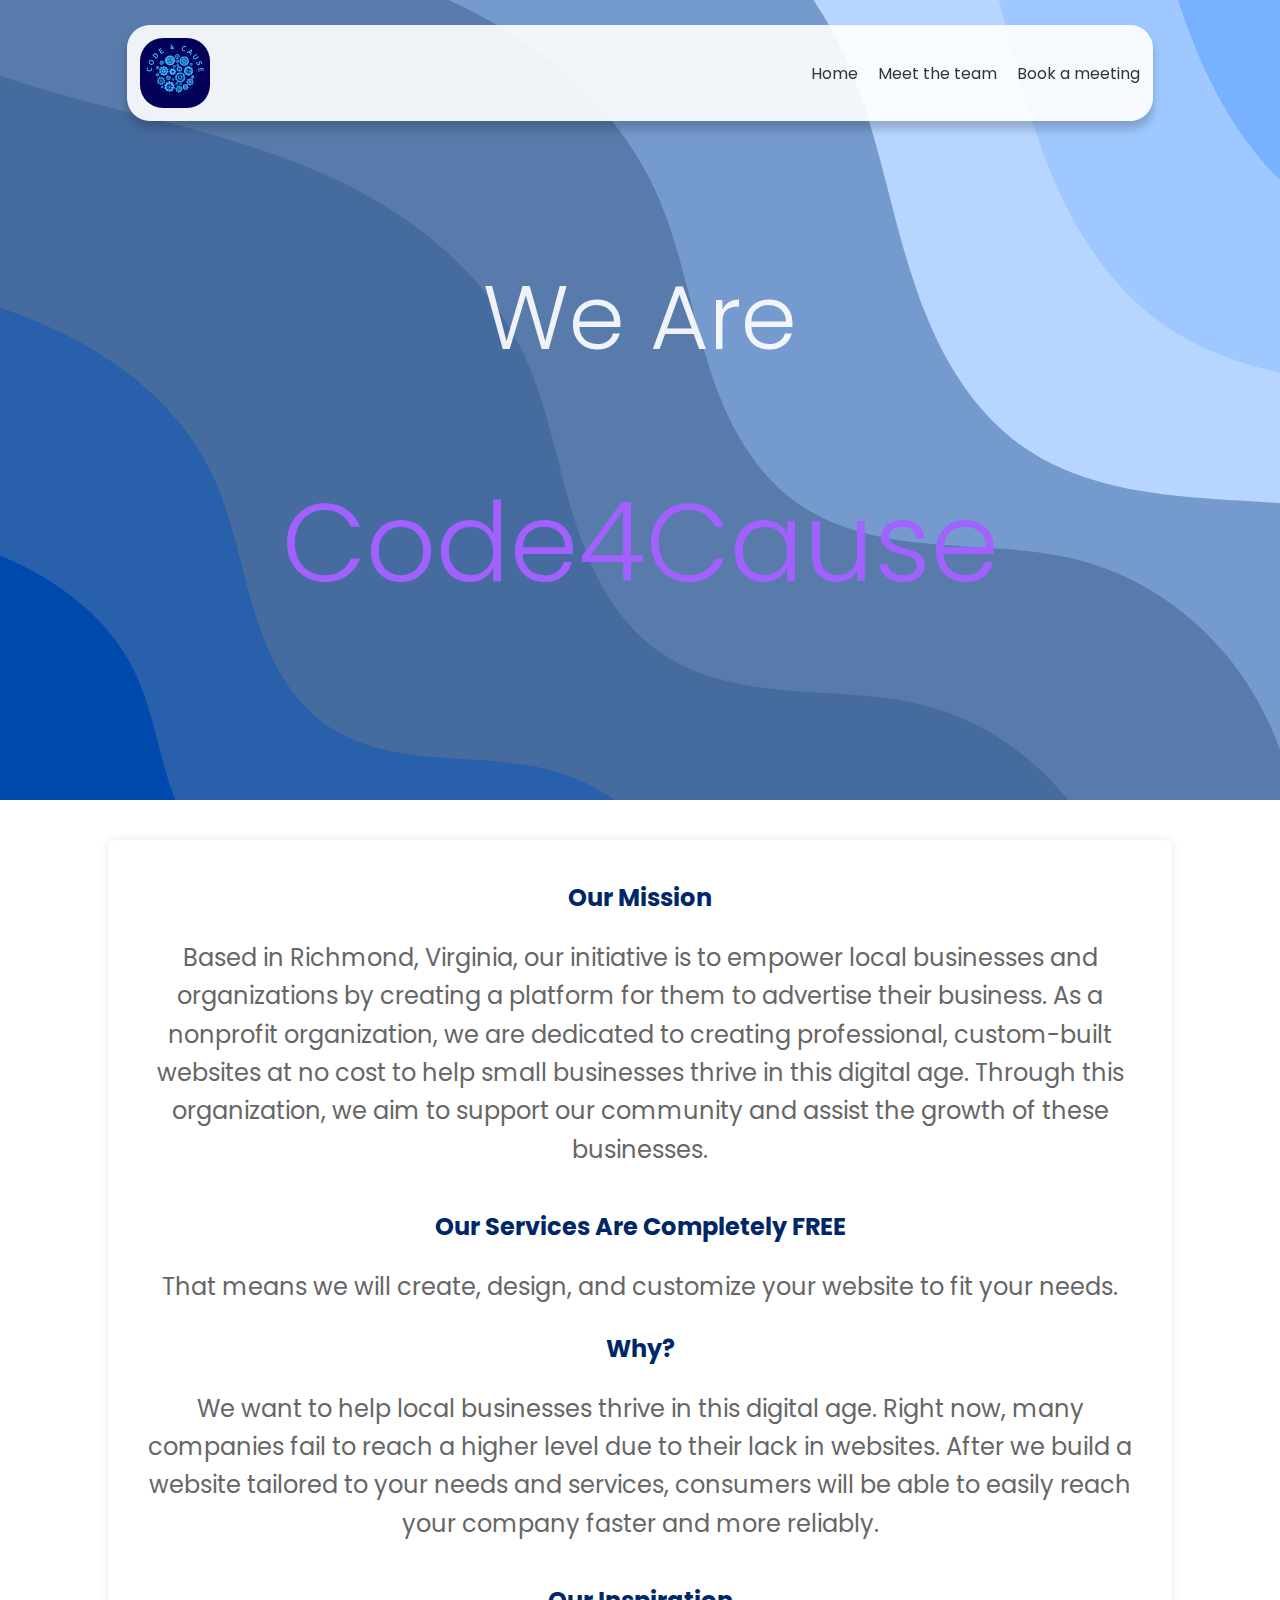
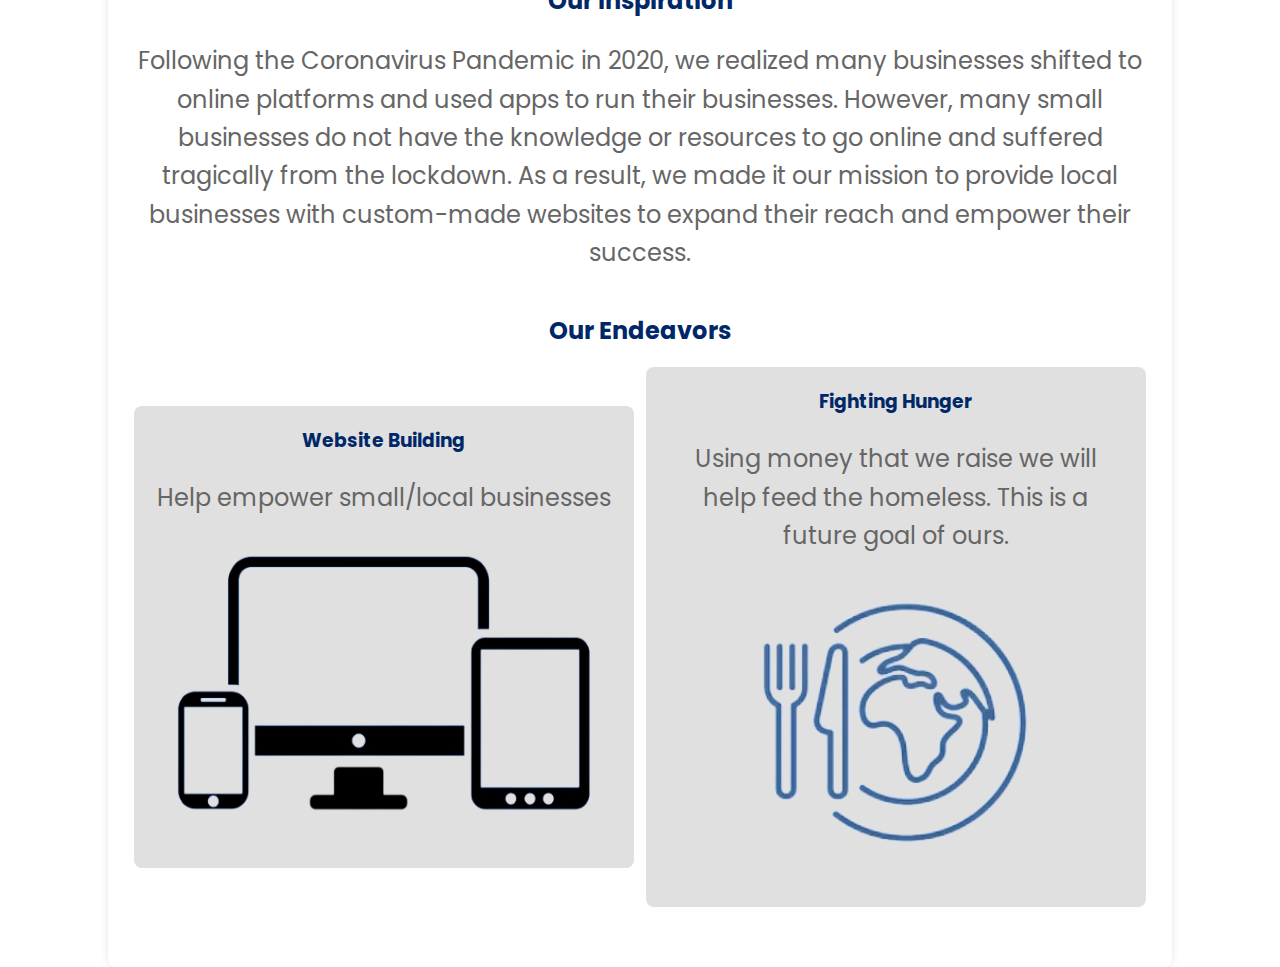
==== commit db9badcb: "Update index.html" ====
--- a/index.html
+++ b/index.html
@@ -16,8 +16,8 @@
         <nav>
             <ul>
                 <li><a href="index.html">Home</a></li>
-                <li><a href="/about.html">Meet the team</a></li>
-                <li><a href="/bookings.html">Book a meeting</a></li>  
+                <li><a href="/CODE4Cause/about.html">Meet the team</a></li>
+                <li><a href="/CODE4Cause/bookings.html">Book a meeting</a></li>  
             </ul>
         </nav>
     </header>
